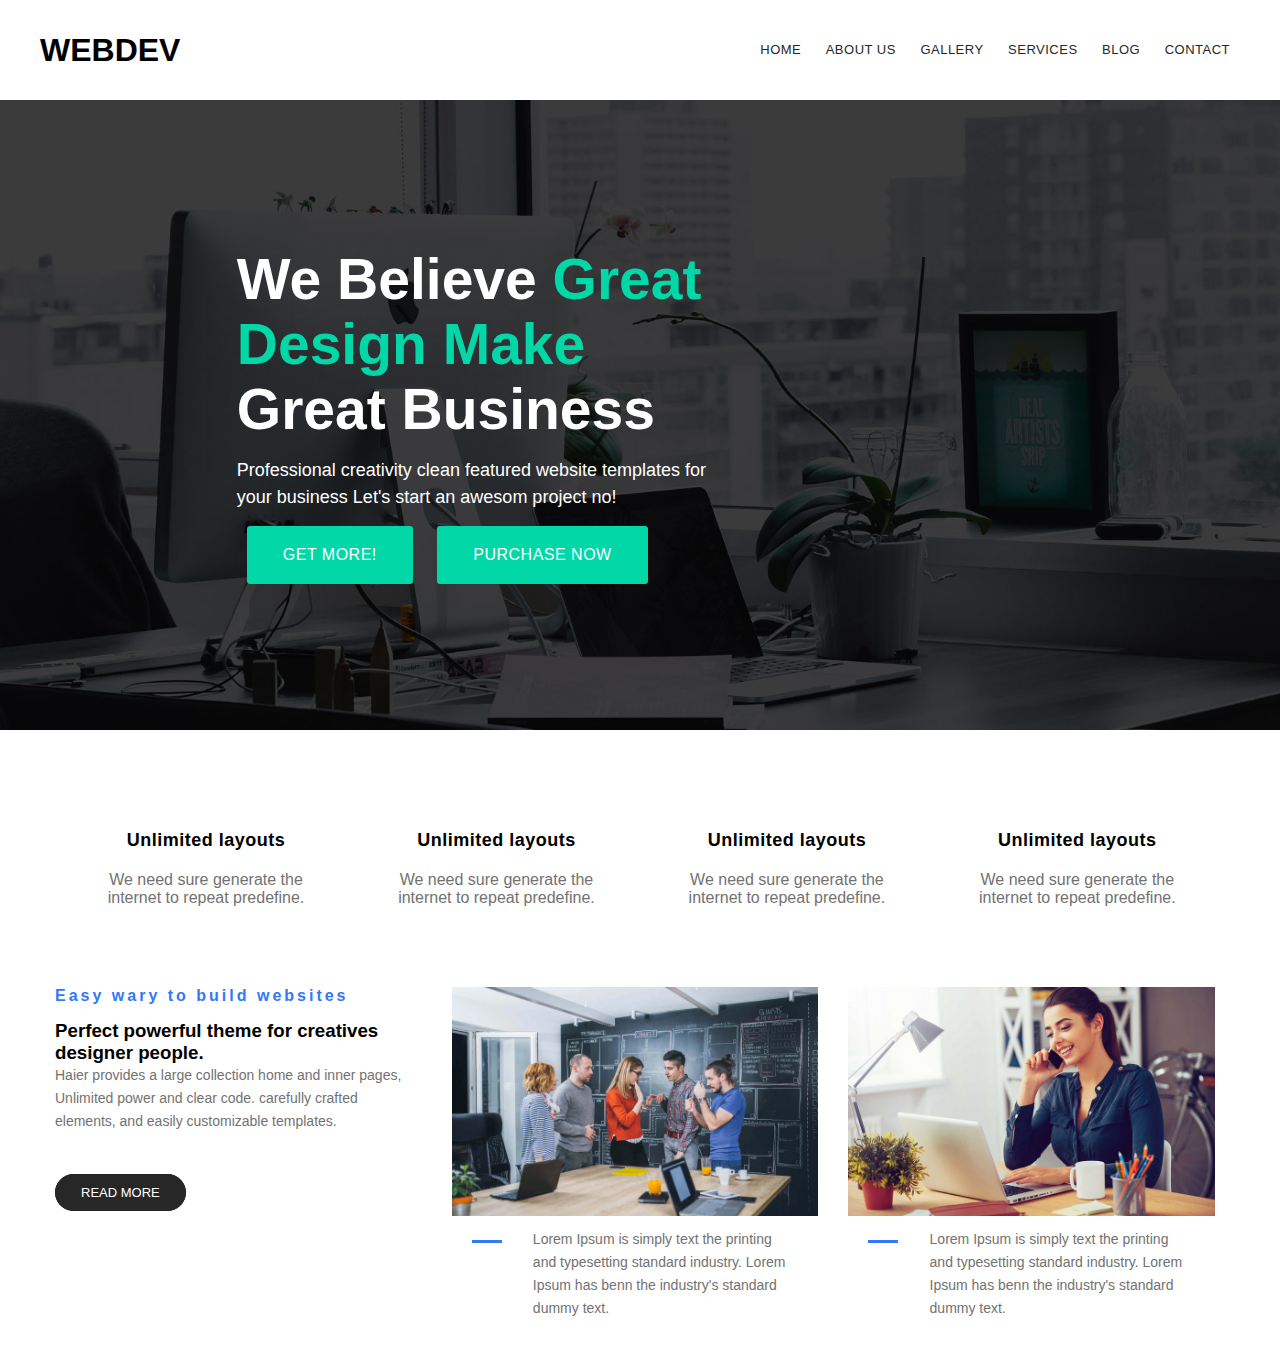
==== Personal2/index.html @ 3cc7f633 "21.02.20 HTML 페이지" ====
<!DOCTYPE html>
<html lang="en">
  <head>
    <meta charset="UTF-8" />
    <meta http-equiv="X-UA-Compatible" content="IE=edge" />
    <meta name="viewport" content="width=device-width, initial-scale=1.0" />
    <link rel="stylesheet" type="text/css" href="./css/style.css" />
    <link
      rel="stylesheet"
      href="https://pro.fontawesome.com/releases/v5.10.0/css/all.css"
      integrity="sha384-AYmEC3Yw5cVb3ZcuHtOA93w35dYTsvhLPVnYs9eStHfGJvOvKxVfELGroGkvsg+p"
      crossorigin="anonymous"
    />
    <title>Document</title>
  </head>
  <body>
    <div class="container">
      <div class="main">
        <nav>
          <div class="logo">
            <h1>WEBDEV</h1>
          </div>
          <ul>
            <li><a href="#">HOME</a></li>
            <li><a href="#">ABOUT US</a></li>
            <li><a href="#">GALLERY</a></li>
            <li><a href="#">SERVICES</a></li>
            <li><a href="#">BLOG</a></li>
            <li><a href="#">CONTACT</a></li>
          </ul>
        </nav>
      </div>
      <div class="slider">
        <div class="title">
          <h1>We Believe <span>Great Design Make</span> Great Business</h1>
          <p>
            Professional creativity clean featured website templates for your
            business Let's start an awesom project no!
          </p>
          <a href="#" class="btn">GET MORE!</a>
          <a href="#" class="btn">PURCHASE NOW</a>
        </div>
      </div>

      <div class="main">
        <div class="flex-container">
          <div class="flex-item">
            <i class="fa fa-newspaper text-blue"></i>
            <h5>Unlimited layouts</h5>
            <p>We need sure generate the internet to repeat predefine.</p>
          </div>

          <div class="flex-item">
            <i class="fa fa-code text-blue"></i>
            <h5>Unlimited layouts</h5>
            <p>We need sure generate the internet to repeat predefine.</p>
          </div>

          <div class="flex-item">
            <i class="fa fa-cat text-blue"></i>
            <h5>Unlimited layouts</h5>
            <p>We need sure generate the internet to repeat predefine.</p>
          </div>

          <div class="flex-item">
            <i class="fa fa-deaf text-blue"></i>
            <h5>Unlimited layouts</h5>
            <p>We need sure generate the internet to repeat predefine.</p>
          </div>
        </div>
        <div class="flex-container">
          <div class="flex-item2">
            <h6>Easy wary to build websites</h6>
            <h3>Perfect powerful theme for creatives designer people.</h3>
            <p>
              Haier provides a large collection home and inner pages, Unlimited
              power and clear code. carefully crafted elements, and easily
              customizable templates.
            </p>
            <a href="#" class="read">READ MORE</a>
          </div>
          <div class="flex-item2">
            <div class="zoom"><img src="./img/2.jpg" /></div>
            <div class="title-line margin-top"></div>
              <div class="para">
                <p class="margin-top-1">
                  Lorem Ipsum is simply text the printing and typesetting
                  standard industry. Lorem Ipsum has benn the industry's
                  standard dummy text.
                </p>
              </div>
            </div>
          </div>
          <div class="flex-item2">
            <div class="zoom"><img src="./img/3.jpg" /></div>
            <div class="title-line margin-top"></div>
              <div class="para">
                <p class="margin-top-1">
                  Lorem Ipsum is simply text the printing and typesetting
                  standard industry. Lorem Ipsum has benn the industry's
                  standard dummy text.
                </p>
              </div>
            </div>
          </div>
        </div>
      </div>
    </div>
  </body>
</html>
---- Personal2/css/style.css ----
* {
  margin: 0;
  padding: 0;
  box-sizing: border-box;
  font-family: sans-serif;
}

.container {
  width: 100%;
  height: auto;
  background-color: #fff;
}

.main {
  max-width: 1200px;
  height: auto;
  margin: 0 auto;
}

nav {
  width: 100%;
  height: 100px;
  background-color: #fff;
}

nav ul {
  float: right;
}
nav ul li {
  display: inline-block;
  list-style-type: none;
}

nav ul li a {
  text-decoration: none;
  color: #272727;
  line-height: 100px;
  padding: 35px 10px;
  font-size: 13px;
  letter-spacing: 0.5px;
}

.logo {
  float: left;
  line-height: 100px;
}
.slider {
  width: 100%;
  height: 630px;
  background-image: url(../img/1.jpg);
  background-size: cover;
  background-position: center;
  display: flex;
  align-items: center;
}

.slider .title {
  width: 40%;
  height: auto;
  position: absolute;
  left: 18.5%;
}

.slider .title h1 {
  font-size: 57px;
  color: #fff;
  line-height: 65px;
}

.slider .title h1 span {
  color: #01d7a7 !important;
}

.slider .title p {
  font-size: 18px;
  color: #fff;
  line-height: 1.5;
  margin-top: 15px;
  padding-right: 20px;
}

.slider .title .btn {
  color: #fff;
  background-color: #01d7a7;
  border-radius: 3px;
  text-decoration: none;
  padding: 16px 36px;
  text-align: center;
  letter-spacing: 0.5px;
  line-height: 26px;
  display: inline-block;
  font-size: 16px;
  margin-top: 15px;
  margin-left: 10px;
  margin-right: 10px;
  transition: 0.3s all;
}

.slider .title .btn:hover {
  background-color: #272727;
}

.flex-container {
  margin-top: 80px;
  clear: both;
  flex-direction: left;
}

.main .flex-container .flex-item {
  width: 20%;
  display: inline-block;
  text-align: center;
  margin-left: 46px;
}

.main .flex-container .flex-item h5 {
  font-size: 18px;
  letter-spacing: 0.5px;
  margin: 20px 0px;
}

.main .flex-container .flex-item p {
  color: #727272;
}

.main .flex-container .flex-item .text-blue {
  font-size: 40px;
  color: #3278fa !important;
}

.flex-item2 {
  width: 33.06%;
  height: auto;
  float: left;
  padding: 0 15px;
}

.flex-item2 h6 {
  letter-spacing: 3px;
  font-size: 16px;
  margin-bottom: 15px;
  color: #3278fa;
}

.flex-item h3 {
  color: #272727;
  font-size: 27px;
  line-height: 35px;
  letter-spacing: 0.5px;
  margin-bottom: 20px;
}

.flex-item2 .read {
  color: #fff;
  text-decoration: none;
  font-size: 13px;
  border: 1px solid #272727;
  background-color: #272727;
  padding: 10px 25px;
  transition: 0.3s all;
  border-radius: 20px;
}
.flex-item2 p {
  padding-bottom: 40px;
  color: rgb(114, 114, 114);
  /*탑, 왼쪽 오른쪽, 바텀*/
  margin: 0 0 10px;
  font-size: 14px;
  line-height: 23px;
}

.flex-item2 .zoom img {
  max-width: 100%;
}
.title-line {
  width: 30px;
  border-bottom: 3px solid #3278fa;
  text-align: center;
}

.margin-top {
  float: left;
  margin-top: 20px;
  margin-left: 20px;
}

.para {
  width: 83.333%;
  padding-right: 20px;
  padding-left: 20px;
  float: right;
  margin-top: 8px;
}
.margin-top-1 {
  float: left;
  margin-top: 10px;
  width: 100%;
}
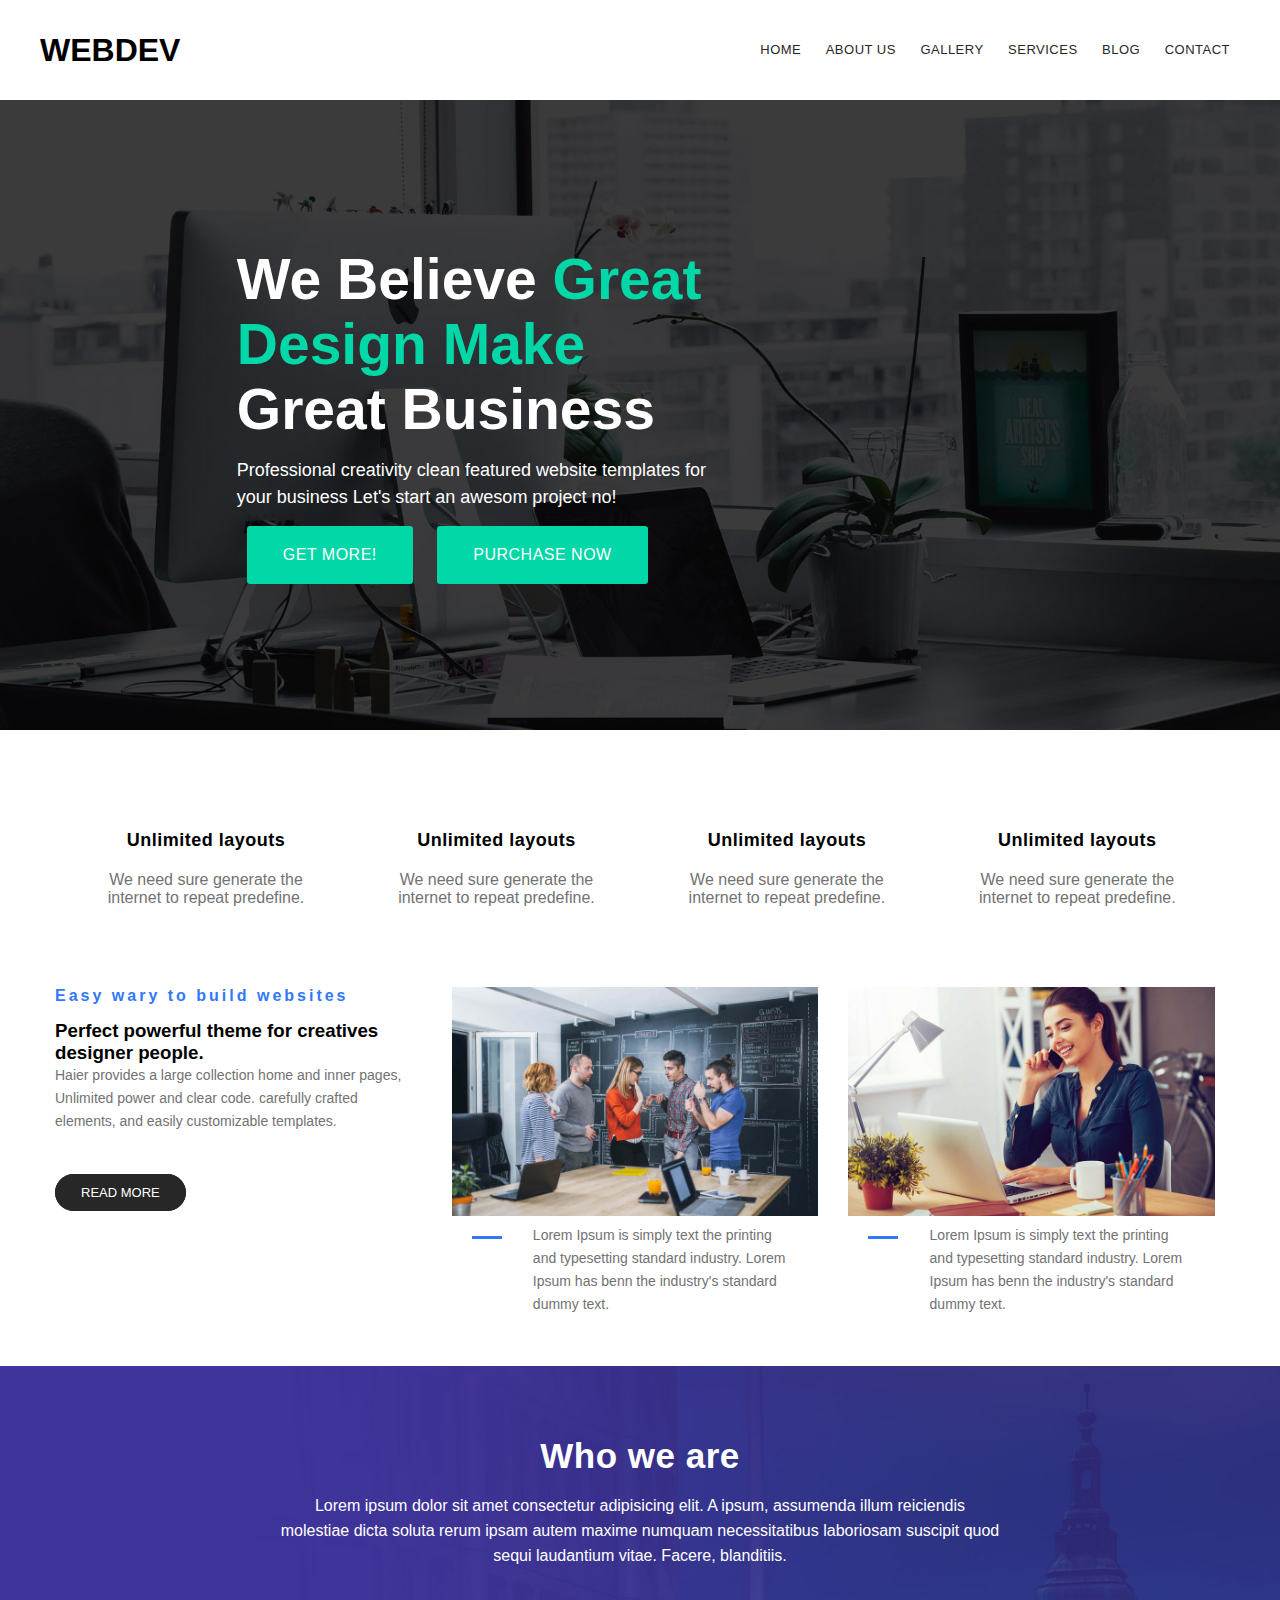
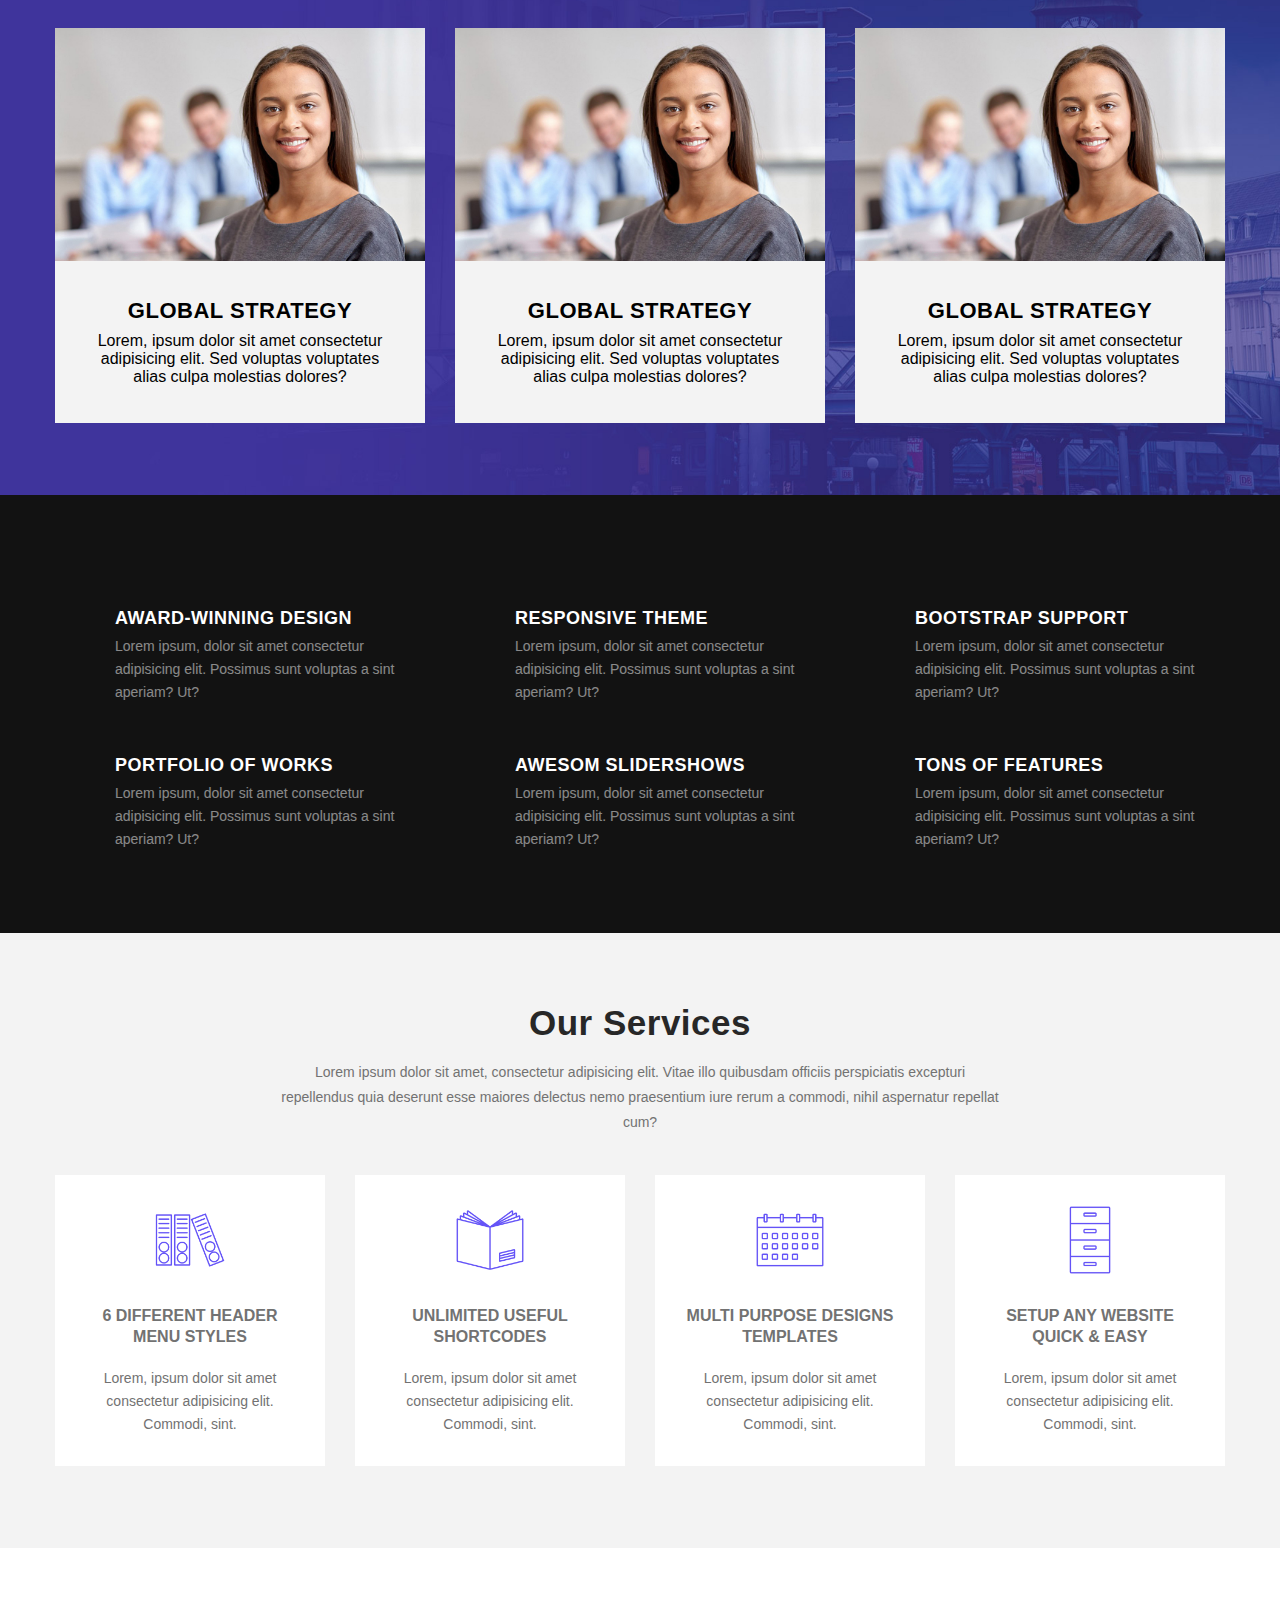
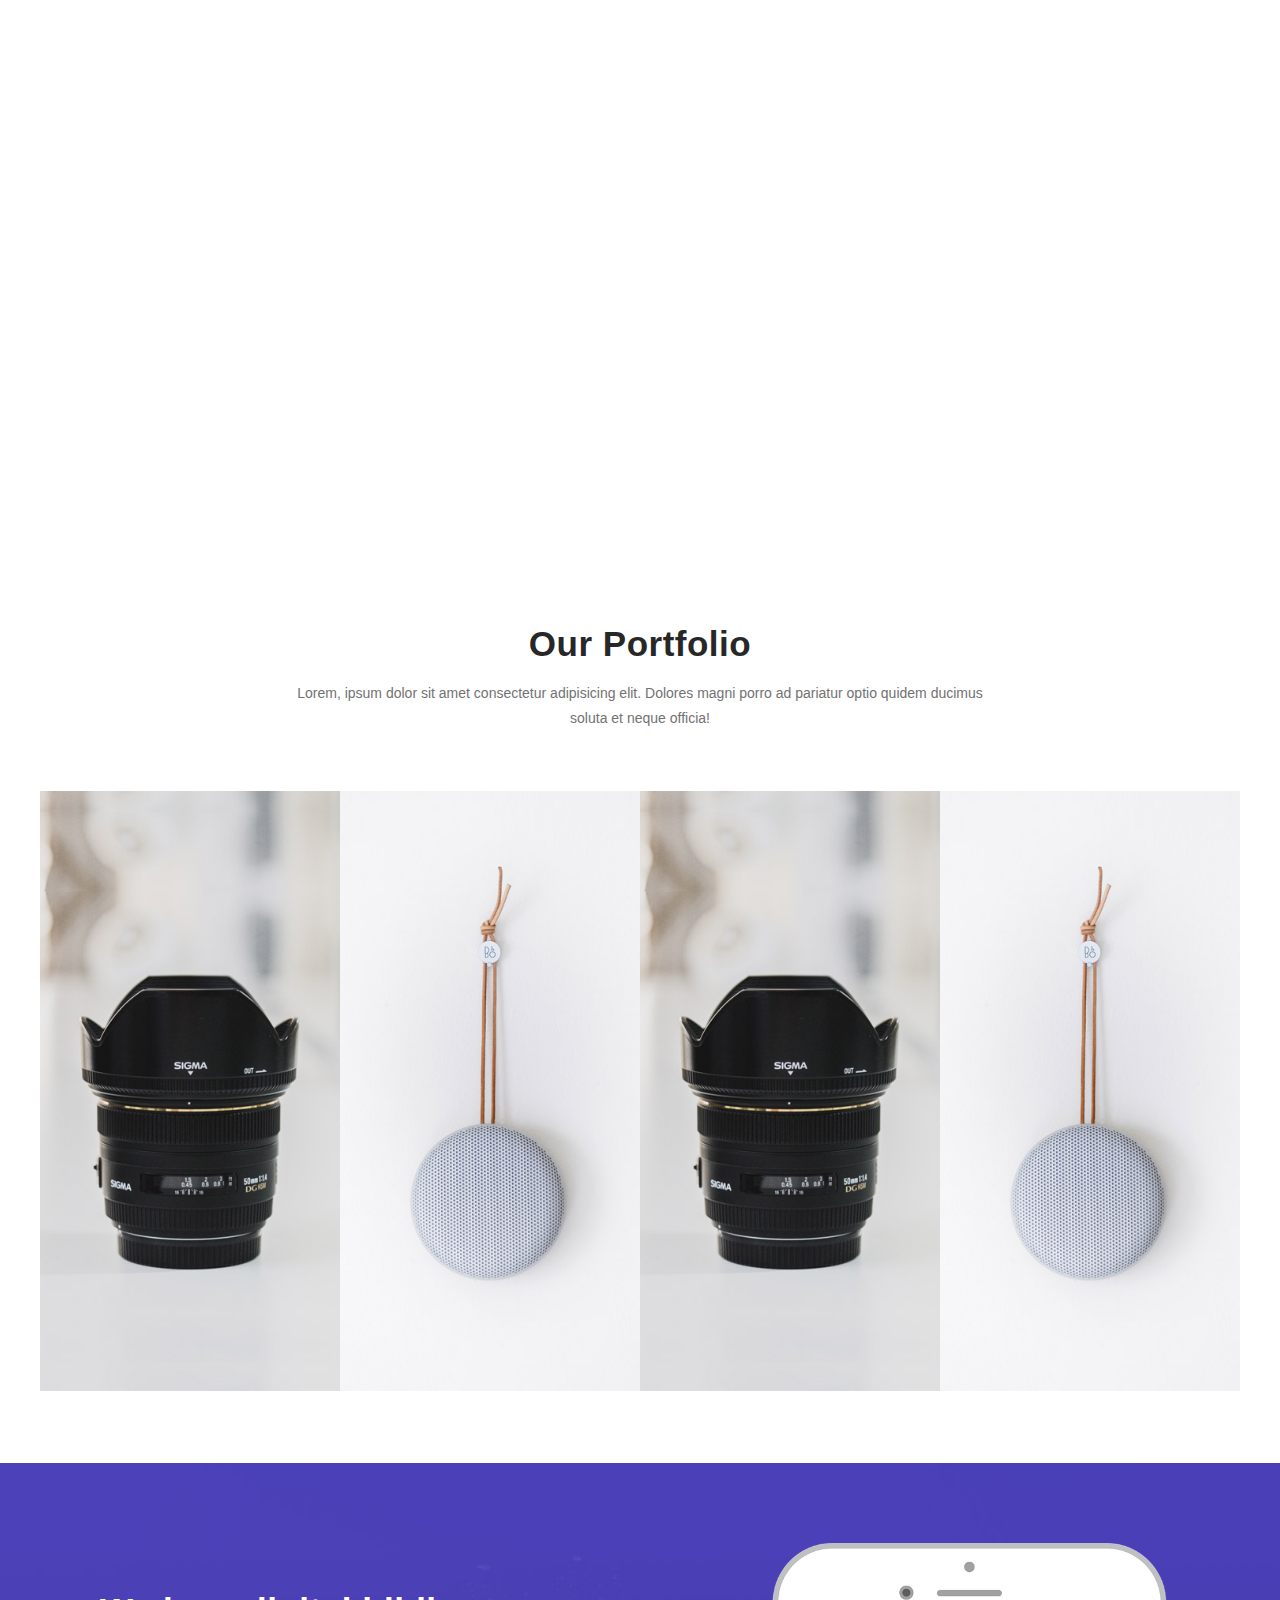
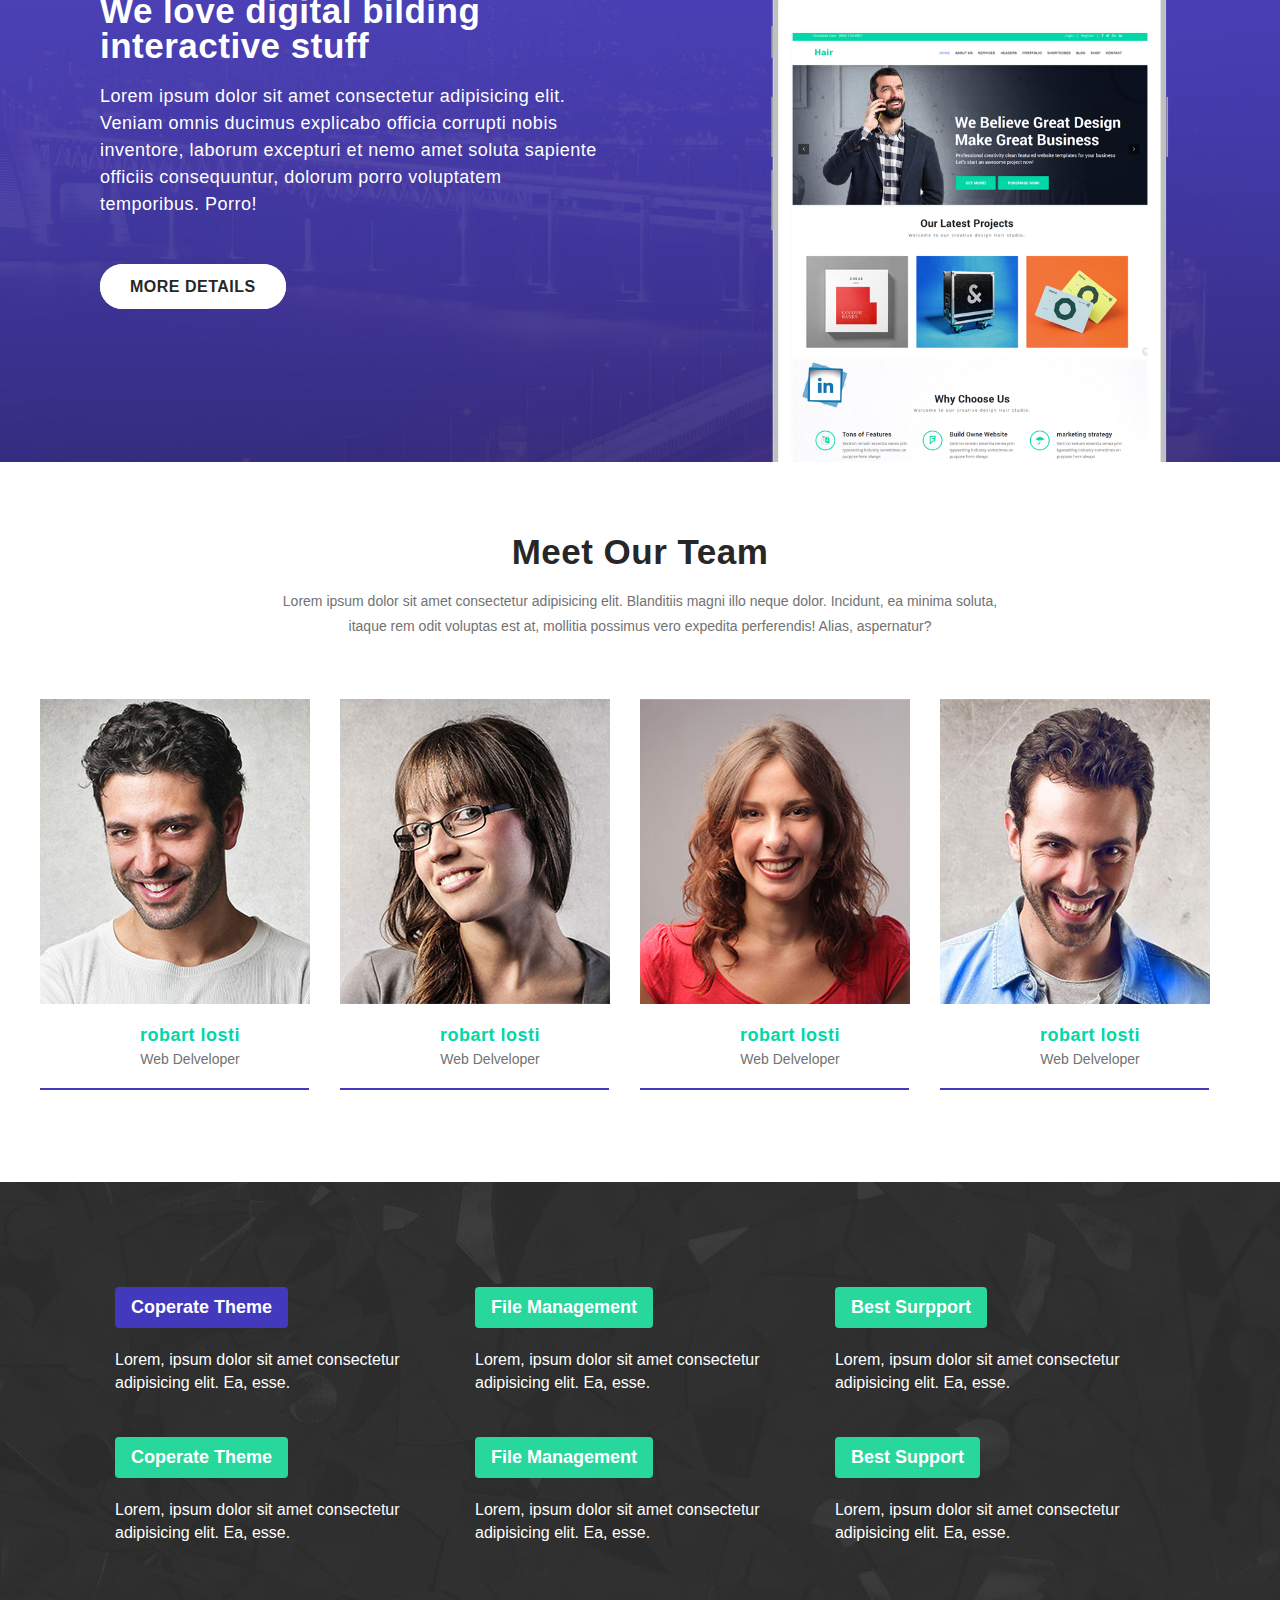
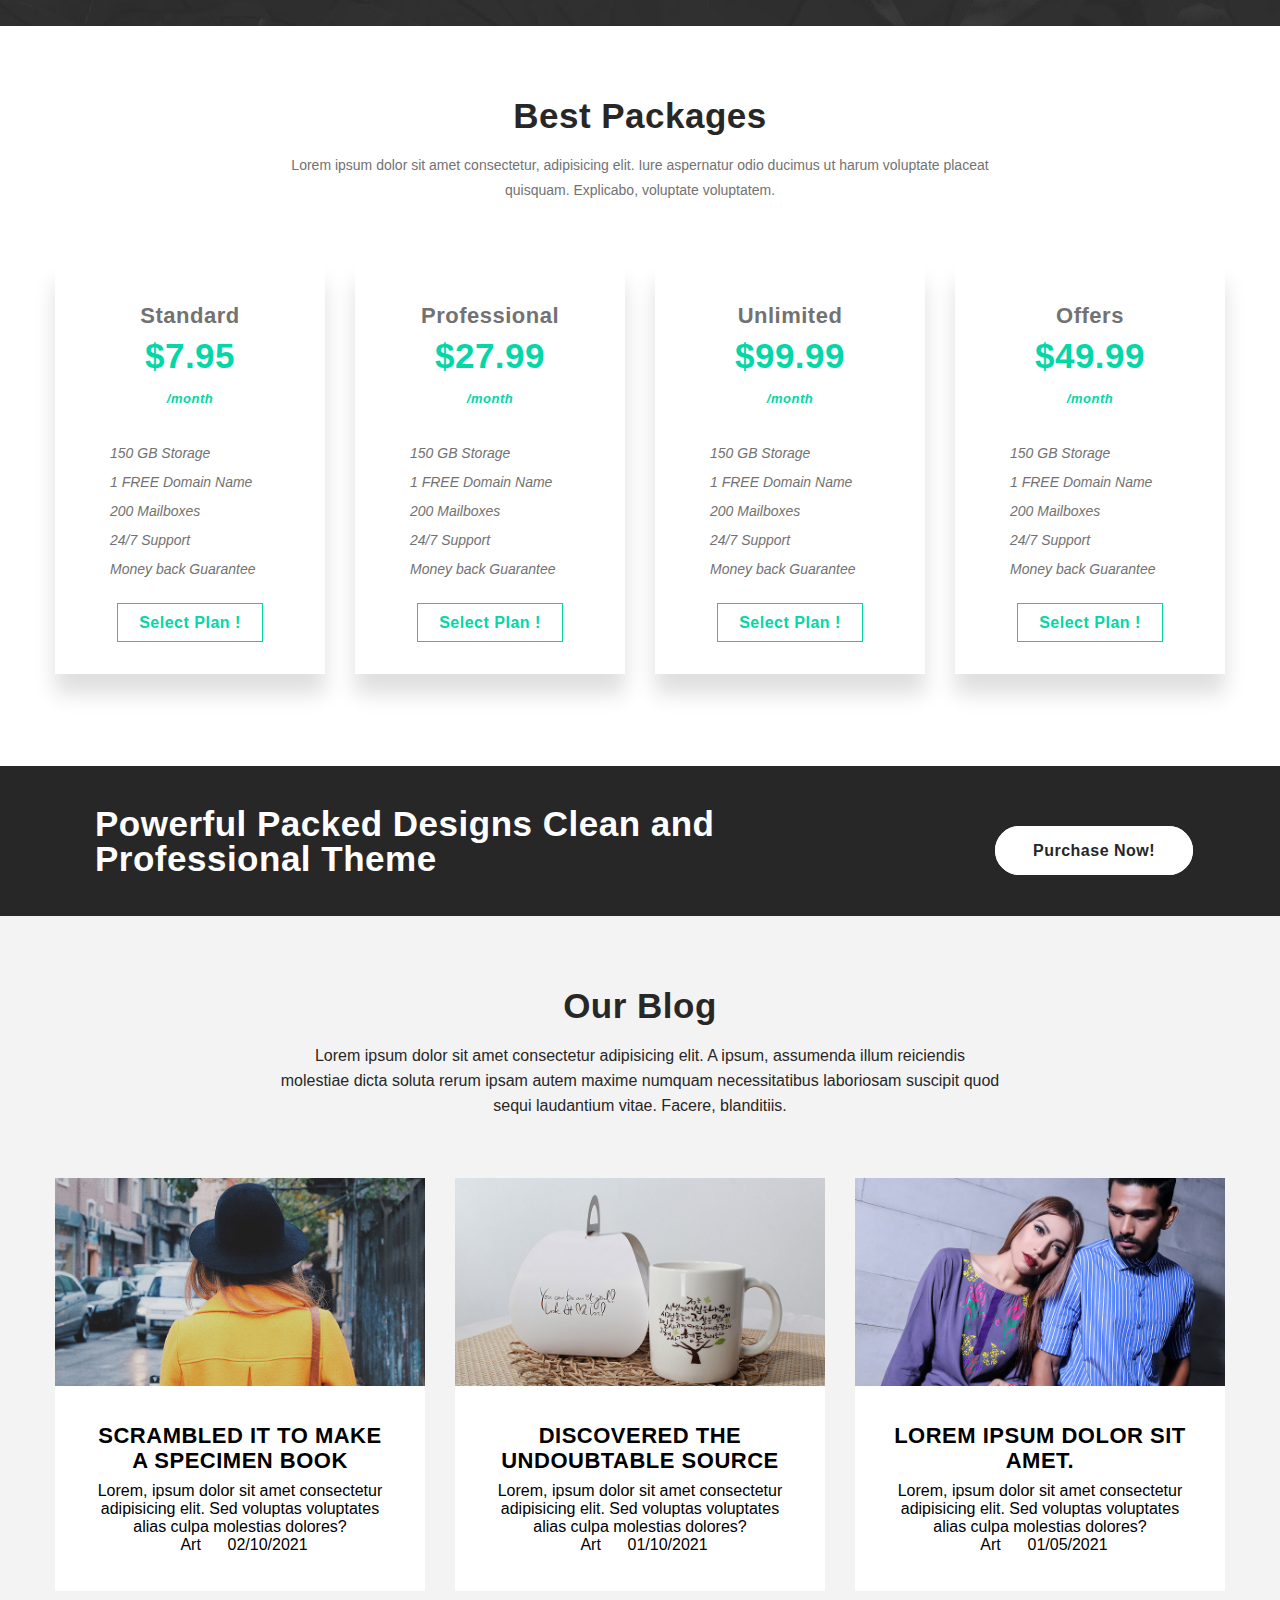
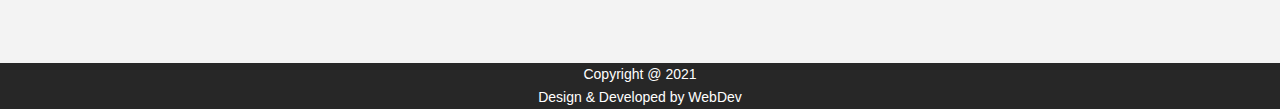
==== commit 6449a8e2: "21.02.22 페이지 완성, 케로젤 연습" ====
--- a/Personal2/index.html
+++ b/Personal2/index.html
@@ -106,5 +106,552 @@
         </div>
       </div>
     </div>
+  <section class="who-we-are">
+    <div class="main">
+      <div class="heading">
+        <h2>Who we are</h2>
+        <p>Lorem ipsum dolor sit amet consectetur adipisicing elit. A ipsum, assumenda illum reiciendis molestiae dicta soluta rerum ipsam autem maxime numquam 
+          necessitatibus laboriosam suscipit quod sequi laudantium vitae. Facere, blanditiis.</p>
+      </div>
+
+      <div class="col-1">
+        <img src="./img/5.jpg">
+        <div class="text-box">
+          <h4>Global strategy</h4>
+          <p>Lorem, ipsum dolor sit amet consectetur adipisicing elit. Sed voluptas voluptates alias culpa molestias dolores?</p>
+        </div>
+      </div>
+
+      <div class="col-1">
+        <img src="./img/5.jpg">
+        <div class="text-box">
+          <h4>Global strategy</h4>
+          <p>Lorem, ipsum dolor sit amet consectetur adipisicing elit. Sed voluptas voluptates alias culpa molestias dolores?</p>
+        </div>
+      </div>
+
+      <div class="col-1">
+        <img src="./img/5.jpg">
+        <div class="text-box">
+          <h4>Global strategy</h4>
+          <p>Lorem, ipsum dolor sit amet consectetur adipisicing elit. Sed voluptas voluptates alias culpa molestias dolores?</p>
+        </div>
+      </div>
+    </div>
+  </section>
+  <section class="full-dark">
+    <div class="main">
+      <div class="col-md-1">
+        <div class="icon">
+          <i class="fa fa-leaf"></i>
+        </div>
+        <div class="text-box-1">
+          <h5>Award-Winning design</h5>
+          <p>
+            Lorem ipsum, dolor sit amet consectetur adipisicing elit. Possimus
+            sunt voluptas a sint aperiam? Ut?
+          </p>
+        </div>
+      </div>
+      <div class="col-md-1">
+        <div class="icon">
+          <i class="fa fa-mobile"></i>
+        </div>
+        <div class="text-box-1">
+          <h5>Responsive Theme</h5>
+          <p>
+            Lorem ipsum, dolor sit amet consectetur adipisicing elit. Possimus
+            sunt voluptas a sint aperiam? Ut?
+          </p>
+        </div>
+      </div>
+  
+      <div class="col-md-1">
+        <div class="icon">
+          <i class="fa fa-magic"></i>
+        </div>
+        <div class="text-box-1">
+          <h5>Bootstrap support</h5>
+          <p>
+            Lorem ipsum, dolor sit amet consectetur adipisicing elit. Possimus
+            sunt voluptas a sint aperiam? Ut?
+          </p>
+        </div>
+      </div>
+  
+      <div class="col-md-1">
+        <div class="icon">
+          <i class="fa fa-heart"></i>
+        </div>
+        <div class="text-box-1">
+          <h5>Portfolio of works</h5>
+          <p>
+            Lorem ipsum, dolor sit amet consectetur adipisicing elit. Possimus
+            sunt voluptas a sint aperiam? Ut?
+          </p>
+        </div>
+      </div>
+  
+      <div class="col-md-1">
+        <div class="icon">
+          <i class="fa fa-share-alt"></i>
+        </div>
+        <div class="text-box-1">
+          <h5>Awesom Slidershows</h5>
+          <p>
+            Lorem ipsum, dolor sit amet consectetur adipisicing elit. Possimus
+            sunt voluptas a sint aperiam? Ut?
+          </p>
+        </div>
+      </div>
+  
+      <div class="col-md-1">
+        <div class="icon">
+          <i class="fa fa-lightbulb"></i>
+        </div>
+        <div class="text-box-1">
+          <h5>Tons of Features</h5>
+          <p>
+            Lorem ipsum, dolor sit amet consectetur adipisicing elit. Possimus
+            sunt voluptas a sint aperiam? Ut?
+          </p>
+        </div>
+      </div>
+    </div>
+  </section>
+<section class="full-light">
+<div class="main">
+  <div class="heading">
+    <h2>Our Services</h2>
+    <p>Lorem ipsum dolor sit amet, consectetur adipisicing elit. Vitae illo quibusdam officiis perspiciatis excepturi repellendus quia deserunt esse maiores delectus nemo praesentium iure rerum a commodi, nihil aspernatur repellat cum?</p>
+  </div>
+
+  <div class="col-md-2">
+    <div class="inner">
+      <img src="./img/8.png">
+      <h6>6 Different Header Menu Styles</h6>
+      <p>Lorem, ipsum dolor sit amet consectetur adipisicing elit. Commodi, sint.</p>
+    </div>
+  </div>
+
+  <div class="col-md-2">
+    <div class="inner">
+      <img src="./img/9.png">
+      <h6>Unlimited Useful Shortcodes</h6>
+      <p>Lorem, ipsum dolor sit amet consectetur adipisicing elit. Commodi, sint.</p>
+    </div>
+  </div>
+
+  <div class="col-md-2">
+    <div class="inner">
+      <img src="./img/10.png">
+      <h6>Multi Purpose Designs Templates</h6>
+      <p>Lorem, ipsum dolor sit amet consectetur adipisicing elit. Commodi, sint.</p>
+    </div>
+  </div>
+
+  <div class="col-md-2">
+    <div class="inner">
+      <img src="./img/11.png">
+      <h6>Setup any Website Quick & Easy</h6>
+      <p>Lorem, ipsum dolor sit amet consectetur adipisicing elit. Commodi, sint.</p>
+    </div>
+  </div>
+</div>
+</section>
+<section class="parallax">
+  <div class="main">
+    <div class="heading">
+      <h2>Visual Stunning Websites</h2>
+      <p>Lorem ipsum dolor sit, amet consectetur adipisicing elit. Maiores velit sapiente similique et, ducimus eveniet!</p>
+    </div>
+
+    <div class="col-md-1">
+      <div class="icon">
+        <i class="fa fa-laptop"></i>
+      </div>
+      <div class="text-box-1">
+        <h5>Responsive Template</h5>
+        <p>Lorem ipsum dolor sit amet consectetur adipisicing elit. Ea sequi iusto, optio tenetur reiciendis suscipit.</p>
+      </div>
+    </div>
+
+    <div class="col-md-1">
+      <div class="icon">
+        <i class="fa fa-user-plus"></i>
+      </div>
+      <div class="text-box-1">
+        <h5>Multi purpose use</h5>
+        <p>Lorem ipsum dolor sit amet consectetur adipisicing elit. Ea sequi iusto, optio tenetur reiciendis suscipit.</p>
+      </div>
+    </div>
+
+    <div class="col-md-1">
+      <div class="icon">
+        <i class="fa fa-edit"></i>
+      </div>
+      <div class="text-box-1">
+        <h5>excellent support</h5>
+        <p>Lorem ipsum dolor sit amet consectetur adipisicing elit. Ea sequi iusto, optio tenetur reiciendis suscipit.</p>
+      </div>
+    </div>
+
+    <div class="col-md-1">
+      <div class="icon">
+        <i class="fa fa-tablet"></i>
+      </div>
+      <div class="text-box-1">
+        <h5>design & branding</h5>
+        <p>Lorem ipsum dolor sit amet consectetur adipisicing elit. Ea sequi iusto, optio tenetur reiciendis suscipit.</p>
+      </div>
+    </div>
+
+    <div class="col-md-1">
+      <div class="icon">
+        <i class="fa fa-superscript"></i>
+      </div>
+      <div class="text-box-1">
+        <h5>web development</h5>
+        <p>Lorem ipsum dolor sit amet consectetur adipisicing elit. Ea sequi iusto, optio tenetur reiciendis suscipit.</p>
+      </div>
+    </div>
+
+    <div class="col-md-1">
+      <div class="icon">
+        <i class="fa fa-exchange-alt"></i>
+      </div>
+      <div class="text-box-1">
+        <h5>customer care</h5>
+        <p>Lorem ipsum dolor sit amet consectetur adipisicing elit. Ea sequi iusto, optio tenetur reiciendis suscipit.</p>
+      </div>
+    </div>
+
+
+  </div>
+</section>
+<section class="portfolio">
+  <div class="main">
+    <div class="heading">
+      <h2>Our Portfolio</h2>
+      <p>Lorem, ipsum dolor sit amet consectetur adipisicing elit. Dolores magni porro ad pariatur optio quidem ducimus soluta et neque officia!</p>
+    </div>
+    <div class="col-md-3">
+      <div class="first-hover">
+        <div class="img_box">
+          <img src="./img/16.jpg" alt="">
+        </div>
+        <div class="overlay-text">
+          <h3>IDEVICES</h3>
+        </div>
+      </div>
+    </div>
+
+    <div class="col-md-3">
+      <div class="first-hover">
+        <div class="img_box">
+          <img src="./img/15.jpg" alt="">
+        </div>
+        <div class="overlay-text">
+          <h3>WHERE TO APP</h3>
+        </div>
+      </div>
+    </div>
+
+    <div class="col-md-3">
+      <div class="first-hover">
+        <div class="img_box">
+          <img src="./img/16.jpg" alt="">
+        </div>
+        <div class="overlay-text">
+          <h3>IDEVICES</h3>
+        </div>
+      </div>
+    </div>
+
+    <div class="col-md-3">
+      <div class="first-hover">
+        <div class="img_box">
+          <img src="./img/15.jpg" alt="">
+        </div>
+        <div class="overlay-text">
+          <h3>WHERE TO APP</h3>
+        </div>
+      </div>
+    </div>
+  </div>
+</section>
+<section class="sec-bgimg">
+  <div class="main">
+    <div class="text-box-2">
+      <h2>We love digital bilding interactive stuff</h2>
+      <h5>Lorem ipsum dolor sit amet consectetur adipisicing elit. Veniam omnis ducimus explicabo officia corrupti nobis inventore, laborum excepturi et nemo amet soluta sapiente officiis consequuntur, dolorum porro voluptatem temporibus. Porro!</h5>
+      <a href="#">MORE DETAILS</a>
+    </div>
+    <div>
+      <div class="img-box">
+        <img src="./img/19.png" alt="">
+      </div>
+    </div>
+  </div>
+</section>
+<section class="team">
+  <div class="main">
+    <div class="heading">
+      <h2>Meet Our Team</h2>
+      <p>Lorem ipsum dolor sit amet consectetur adipisicing elit. Blanditiis magni illo neque dolor. Incidunt, ea minima soluta, itaque rem odit voluptas est at, mollitia possimus vero expedita perferendis! Alias, aspernatur?</p>
+    </div>
+    <div class="col-md-3">
+      <figure>
+        <div class="grid-holder">
+          <a href="#">
+            <img src="./img/20.jpg" alt="">
+          </a>
+          <div class="team-holder">
+            <div class="personal-info">
+              <h3>robart losti</h3>
+              <span>Web Delveloper</span>
+            </div>
+          </div>
+        </div>
+      </figure>
+    </div>
+
+    <div class="col-md-3">
+      <figure>
+        <div class="grid-holder">
+          <a href="#">
+            <img src="./img/21.jpg" alt="">
+          </a>
+          <div class="team-holder">
+            <div class="personal-info">
+              <h3>robart losti</h3>
+              <span>Web Delveloper</span>
+            </div>
+          </div>
+        </div>
+      </figure>
+    </div>
+
+    <div class="col-md-3">
+      <figure>
+        <div class="grid-holder">
+          <a href="#">
+            <img src="./img/22.jpg" alt="">
+          </a>
+          <div class="team-holder">
+            <div class="personal-info">
+              <h3>robart losti</h3>
+              <span>Web Delveloper</span>
+            </div>
+          </div>
+        </div>
+      </figure>
+    </div>
+
+    <div class="col-md-3">
+      <figure>
+        <div class="grid-holder">
+          <a href="#">
+            <img src="./img/23.jpg" alt="">
+          </a>
+          <div class="team-holder">
+            <div class="personal-info">
+              <h3>robart losti</h3>
+              <span>Web Delveloper</span>
+            </div>
+          </div>
+        </div>
+      </figure>
+    </div>
+  </div>
+</section>
+<section class="sec-29">
+  <div class="main">
+    <div class="inner-div">
+      <div class="col-md-1">
+        <div class="icon">
+          <i class="fa fa-pencil-alt"></i>
+        </div>
+        <div class="text-box-1">
+          <h5 style="background-color: #4339bc;">Coperate Theme</h5>
+          <p>Lorem, ipsum dolor sit amet consectetur adipisicing elit. Ea, esse.</p>
+        </div>
+      </div>
+
+      <div class="col-md-1">
+        <div class="icon">
+          <i class="fa fa-file-archive"></i>
+        </div>
+        <div class="text-box-1">
+          <h5>File Management</h5>
+          <p>Lorem, ipsum dolor sit amet consectetur adipisicing elit. Ea, esse.</p>
+        </div>
+      </div>
+
+      <div class="col-md-1">
+        <div class="icon">
+          <i class="fa fa-lamp"></i>
+        </div>
+        <div class="text-box-1">
+          <h5>Best Surpport</h5>
+          <p>Lorem, ipsum dolor sit amet consectetur adipisicing elit. Ea, esse.</p>
+        </div>
+      </div>
+
+      <div class="col-md-1">
+        <div class="icon">
+          <i class="fa fa-pencil-alt"></i>
+        </div>
+        <div class="text-box-1">
+          <h5>Coperate Theme</h5>
+          <p>Lorem, ipsum dolor sit amet consectetur adipisicing elit. Ea, esse.</p>
+        </div>
+      </div>
+
+      <div class="col-md-1">
+        <div class="icon">
+          <i class="fa fa-file-archive"></i>
+        </div>
+        <div class="text-box-1">
+          <h5>File Management</h5>
+          <p>Lorem, ipsum dolor sit amet consectetur adipisicing elit. Ea, esse.</p>
+        </div>
+      </div>
+
+      <div class="col-md-1">
+        <div class="icon">
+          <i class="fa fa-landmark"></i>
+        </div>
+        <div class="text-box-1">
+          <h5>Best Support</h5>
+          <p>Lorem, ipsum dolor sit amet consectetur adipisicing elit. Ea, esse.</p>
+        </div>
+      </div>
+    </div>
+  </div>
+</section>
+<section class="section-light">
+  <div class="main">
+    <div class="heading">
+      <h2>Best Packages</h2>
+      <p>Lorem ipsum dolor sit amet consectetur, adipisicing elit. Iure aspernatur odio ducimus ut harum voluptate placeat quisquam. Explicabo, voluptate voluptatem.</p>
+    </div>
+    <div class="col-md-3">
+      <div class="featured-box">
+        <h4>Standard</h4>
+        <h2>$7.95<br><em>/month</em></h2>
+        <ul>
+          <li><i class="fa fa-check">150 GB Storage</i> </li>
+          <li><i class="fa fa-check">1 FREE Domain Name</i></li>
+          <li><i class="fa fa-check">200 Mailboxes</i></li>
+          <li><i class="fa fa-check">24/7 Support</i></li>
+          <li><i class="fa fa-check">Money back Guarantee</i></li>
+        </ul>
+        <a href="#" class="btn">Select Plan !</a>
+      </div>
+    </div>
+
+    <div class="col-md-3">
+      <div class="featured-box">
+        <h4>Professional</h4>
+        <h2>$27.99<br><em>/month</em></h2>
+        <ul>
+          <li><i class="fa fa-check">150 GB Storage</i> </li>
+          <li><i class="fa fa-check">1 FREE Domain Name</i></li>
+          <li><i class="fa fa-check">200 Mailboxes</i></li>
+          <li><i class="fa fa-check">24/7 Support</i></li>
+          <li><i class="fa fa-check">Money back Guarantee</i></li>
+        </ul>
+        <a href="#" class="btn">Select Plan !</a>
+      </div>
+    </div>
+
+    <div class="col-md-3">
+      <div class="featured-box">
+        <h4>Unlimited</h4>
+        <h2>$99.99<br><em>/month</em></h2>
+        <ul>
+          <li><i class="fa fa-check">150 GB Storage</i> </li>
+          <li><i class="fa fa-check">1 FREE Domain Name</i></li>
+          <li><i class="fa fa-check">200 Mailboxes</i></li>
+          <li><i class="fa fa-check">24/7 Support</i></li>
+          <li><i class="fa fa-check">Money back Guarantee</i></li>
+        </ul>
+        <a href="#" class="btn">Select Plan !</a>
+      </div>
+    </div>
+
+    <div class="col-md-3">
+      <div class="featured-box">
+        <h4>Offers</h4>
+        <h2>$49.99<br><em>/month</em></h2>
+        <ul>
+          
+          <li><i class="fa fa-check">150 GB Storage</i> </li>
+          <li><i class="fa fa-check">1 FREE Domain Name</i></li>
+          <li><i class="fa fa-check">200 Mailboxes</i></li>
+          <li><i class="fa fa-check">24/7 Support</i></li>
+          <li><i class="fa fa-check">Money back Guarantee</i></li>
+         
+        </ul>
+        <a href="#" class="btn">Select Plan !</a>
+      </div>
+    </div>
+
+  </div>
+</section>
+<section class="section-dark">
+  <div class="main">
+    <div class="col-md-9">
+      <h2>Powerful Packed Designs Clean and <br/>Professional Theme</h2>
+    </div>
+    <div class="col-md-4">
+      <a href="#">Purchase Now!</a>
+    </div>
+  </div>
+</section>
+
+<section class="who-we-are our-blog">
+  <div class="main">
+    <div class="heading">
+      <h2>Our Blog</h2>
+      <p>Lorem ipsum dolor sit amet consectetur adipisicing elit. A ipsum, assumenda illum reiciendis molestiae dicta soluta rerum ipsam autem maxime numquam 
+        necessitatibus laboriosam suscipit quod sequi laudantium vitae. Facere, blanditiis.</p>
+    </div>
+
+    <div class="col-1">
+      <img src="./img/24.jpg">
+      <div class="text-box">
+        <h4>Scrambled it to make a specimen book</h4>
+        <p>Lorem, ipsum dolor sit amet consectetur adipisicing elit. Sed voluptas voluptates alias culpa molestias dolores?</p>
+        <p><i class="fa fa-tag"></i>&nbsp; Art &nbsp;&nbsp; <i class="fa fa-calendar"></i>&nbsp; 02/10/2021</p>
+      </div>
+    </div>
+
+    <div class="col-1">
+      <img src="./img/25.jpg">
+      <div class="text-box">
+        <h4>Discovered the undoubtable source</h4>
+        <p>Lorem, ipsum dolor sit amet consectetur adipisicing elit. Sed voluptas voluptates alias culpa molestias dolores?</p>
+        <p><i class="fa fa-tag"></i>&nbsp; Art &nbsp;&nbsp; <i class="fa fa-calendar"></i>&nbsp; 01/10/2021</p>
+      </div>
+    </div>
+
+    <div class="col-1">
+      <img src="./img/26.jpg">
+      <div class="text-box">
+        <h4>Lorem ipsum dolor sit amet.</h4>
+        <p>Lorem, ipsum dolor sit amet consectetur adipisicing elit. Sed voluptas voluptates alias culpa molestias dolores?</p>
+        <p><i class="fa fa-tag"></i>&nbsp; Art &nbsp;&nbsp; <i class="fa fa-calendar"></i>&nbsp; 01/05/2021</p>
+      </div>
+    </div>
+  </div>
+</section>
+<footer>
+  <div class="main">
+    <span>Copyright @ 2021<br>
+    Design &amp; Developed by WebDev</span>
+  </div>
+</footer>
   </body>
 </html>
--- a/Personal2/css/style.css
+++ b/Personal2/css/style.css
@@ -196,3 +196,685 @@
   margin-top: 10px;
   width: 100%;
 }
+
+.who-we-are {
+  width: 100%;
+  padding: 72px 0px 72px 0px;
+  background-image: url(../img/4.jpg);
+  background-size: cover;
+  clear: both;
+  float: left;
+}
+
+.who-we-are .heading h2 {
+  font-size: 35px;
+  line-height: 35px;
+  margin-bottom: 20px;
+  letter-spacing: 0.5px;
+  text-align: center;
+  color: #fff;
+}
+
+.who-we-are .heading p {
+  width: 60%;
+  margin: 0 auto;
+  text-align: center;
+  line-height: 25px;
+  color: #fff;
+}
+
+.who-we-are .col-1 {
+  width: 33.333%;
+  float: left;
+  padding: 0 15px;
+  margin-top: 60px;
+}
+
+.who-we-are .col-1 img {
+  max-width: 100%;
+  display: block;
+  margin: 0 auto;
+}
+
+.who-we-are .col-1 .text-box {
+  padding: 10%;
+  background-color: #f3f3f3;
+  width: 100%;
+  text-align: center;
+}
+
+.who-we-are .col-1 .text-box h4 {
+  margin-bottom: 9px;
+  text-transform: uppercase;
+  font-size: 22px;
+  line-height: 25px;
+  letter-spacing: 0.5px;
+}
+
+.full-dark {
+  width: 100%;
+  padding: 72px 0 72px 0;
+  background-color: #121212;
+  float: left;
+  clear: both;
+}
+
+.full-dark .col-md-1 {
+  width: 33.333%;
+  float: left;
+  padding-right: 15px;
+  padding-left: 15px;
+  margin-top: 40px;
+}
+
+.full-dark .col-md-1 .icon {
+  float: left;
+  margin: 0px 20px 0px 0px;
+  color: #01d7a7 !important;
+  font-size: 32px;
+}
+
+.full-dark .col-md-1 .text-box-1 {
+  padding: 0px 0px 0px 60px;
+  display: block;
+}
+
+.full-dark .col-md-1 .text-box-1 h5 {
+  font-size: 18px;
+  line-height: 23px;
+  text-transform: uppercase;
+  letter-spacing: 0.5px;
+  color: #fff;
+  margin-bottom: 5px;
+}
+
+.full-dark .col-md-1 .text-box-1 p {
+  font-size: 14px;
+  margin: 0px 0px 10px;
+  line-height: 23px;
+  color: #fff;
+  opacity: 0.5;
+}
+
+.full-light {
+  width: 100%;
+  padding: 72px 0px 72px 0px;
+  float: left;
+  clear: both;
+  display: block;
+  background-color: #f3f3f3;
+}
+
+.full-light .heading {
+  padding-bottom: 40px;
+}
+
+.full-light .heading h2 {
+  font-size: 35px;
+  line-height: 35px;
+  margin-bottom: 20px;
+  letter-spacing: 0.5px;
+  text-align: center;
+  color: #272727;
+}
+.full-light .heading p {
+  width: 60%;
+  margin: 0 auto;
+  text-align: center;
+  line-height: 25px;
+  color: #727272;
+  font-size: 14px;
+}
+
+.full-light .col-md-2 {
+  width: 25%;
+  float: left;
+  padding: 0 15px;
+}
+
+.full-light .col-md-2 .inner {
+  padding: 30px;
+  text-align: center;
+  font-size: 14px;
+  background-color: #fff;
+}
+
+.full-light .col-md-2 .inner img {
+  max-width: 33.333%;
+  height: auto;
+  margin-bottom: 20px;
+  vertical-align: middle;
+}
+
+.full-light .col-md-2 .inner h6 {
+  margin-top: 10px;
+  margin-bottom: 20px;
+  text-transform: uppercase;
+  font-size: 16px;
+  line-height: 21px;
+}
+
+.full-light .col-md-2 .inner {
+  line-height: 23px;
+  color: #727272;
+  margin: 0 0 10px;
+}
+
+.parallax {
+  width: 100%;
+  padding: 100px 0 90px 0;
+  background: url(../img/12.jpg) 50% 0 no-repeat fixed;
+  float: left;
+  clear: both;
+}
+
+.parallax .main .heading h2 {
+  font-size: 35px;
+  line-height: 40px;
+  color: #fff;
+  margin-bottom: 10px;
+  text-align: center;
+}
+
+.parallax .main .heading p {
+  width: 50%;
+  margin: 0 auto;
+  text-align: center;
+  color: #fff;
+  font-size: 14px;
+}
+
+.parallax .main .col-md-2 .icon {
+  float: left;
+}
+
+.parallax .main .col-md-1 {
+  width: 33.333%;
+  float: left;
+  color: #fff;
+  margin-top: 60px;
+}
+
+.parallax .main .col-md-1 .icon {
+  float: left;
+  margin: 0px 20px 0px 0px;
+  font-size: 32px;
+}
+.parallax .main .col-md-1 .text-box-1 {
+  padding: 0 0 0 60px;
+  display: block;
+  width: 83.333%;
+}
+
+.parallax .main .col-md-1 .text-box-1 h5 {
+  font-size: 18px;
+  line-height: 23px;
+  letter-spacing: 0.5px;
+  margin-bottom: 5px;
+  text-transform: uppercase;
+}
+
+.parallax .main .col-md-1 .text-box-1 p {
+  font-size: 14px;
+  margin: 0 0 10px;
+  line-height: 23px;
+}
+
+.portfolio {
+  width: 100%;
+  padding: 72px 0px 72px 0px;
+  float: left;
+  clear: both;
+  display: block;
+}
+
+.portfolio .heading h2 {
+  font-size: 35px;
+  line-height: 35px;
+  margin-bottom: 20px;
+  letter-spacing: 0.5px;
+  text-align: center;
+  color: #272727;
+}
+
+.portfolio .heading p {
+  width: 60%;
+  margin: 0 auto;
+  text-align: center;
+  line-height: 25px;
+  color: #727272;
+  font-size: 14px;
+}
+
+.portfolio .col-md-3 {
+  width: 25%;
+  float: left;
+  margin-top: 60px;
+}
+
+img {
+  max-width: 100%;
+  margin-bottom: -4px;
+}
+
+.first-hover {
+  position: relative;
+  overflow: hidden;
+}
+
+.first-hover .overlay-text {
+  position: absolute;
+  z-index: 999;
+  top: 0;
+  left: 0;
+  bottom: 0;
+  right: 0;
+  margin: auto;
+  height: 100%;
+  width: 100%;
+  display: flex;
+  align-items: center;
+  justify-content: center;
+  color: #fff;
+  background: rgba(0, 0, 0, 0.5);
+  opacity: 0;
+  visibility: hidden;
+  cursor: pointer;
+}
+
+.first-hover:hover .overlay-text {
+  opacity: 1;
+  visibility: visible;
+}
+
+.overlay-text h3 {
+  position: relative;
+  display: block;
+  width: 100%;
+  text-align: center;
+  padding-bottom: 10px;
+}
+
+.overlay-text h3::before {
+  content: "";
+  position: absolute;
+  width: 80px;
+  height: 2px;
+  background-color: #fff;
+  bottom: 0;
+  left: 0;
+  right: 0;
+  margin: 0 auto;
+  display: block;
+}
+
+.sec-bgimg {
+  background-image: url(../img/18.jpg);
+  background-size: cover;
+  display: block;
+  float: left;
+  clear: both;
+  width: 100%;
+  padding-top: 80px;
+}
+
+.sec-bgimg .text-box-2 {
+  width: 41.66667%;
+  float: left;
+  margin-left: 60px;
+}
+
+.sec-bgimg .text-box-2 h2 {
+  font-size: 35px;
+  line-height: 35px;
+  color: #fff;
+  letter-spacing: 0.5px;
+  float: left;
+  width: 100%;
+  font-weight: 700;
+  margin-top: 50px;
+  margin-bottom: 20px;
+}
+
+.sec-bgimg .text-box-2 h5 {
+  font-size: 18px;
+  line-height: 27px;
+  color: #fff;
+  letter-spacing: 0.5px;
+  font-weight: 400;
+  margin-bottom: 60px;
+}
+
+.sec-bgimg .text-box-2 a {
+  color: #272727;
+  text-decoration: none;
+  background-color: #fff;
+  padding: 12px 28px;
+  border: 2px solid #fff;
+  border-radius: 23px;
+  text-align: center;
+  letter-spacing: 0.5px;
+  font-weight: 700;
+}
+
+.sec-bgimg .img-box {
+  width: 33.333%;
+  float: left;
+  margin-left: 170px;
+}
+
+.team {
+  width: 100%;
+  padding: 72px 0px 72px 0px;
+  float: left;
+  clear: both;
+  display: block;
+}
+
+.team .heading h2 {
+  font-size: 35px;
+  line-height: 35px;
+  margin-bottom: 20px;
+  letter-spacing: 0.5px;
+  text-align: center;
+  color: #272727;
+}
+
+.team .heading p {
+  width: 60%;
+  margin: 0 auto;
+  text-align: center;
+  line-height: 25px;
+  line-height: 25px;
+  color: #727272;
+  font-size: 14px;
+}
+
+.team .col-md-3 {
+  width: 25%;
+  float: left;
+  margin-top: 60px;
+}
+
+.team .col-md-3 figure {
+  padding-bottom: 90px;
+  position: relative;
+  z-index: 1;
+  overflow: hidden;
+  text-align: center;
+  margin-bottom: 20px;
+  display: block;
+}
+
+.team .col-md-3 figure .grid-holder a img {
+  max-width: 100%;
+  display: block;
+  height: auto;
+}
+
+.team .col-md-3 figure .grid-holder .team-holder {
+  height: 90px;
+  width: 100%;
+  position: absolute;
+  bottom: 0;
+  padding: 20px;
+  text-align: center;
+  overflow: hidden;
+}
+
+.team .col-md-3 figure .grid-holder .team-holder .personal-info {
+  position: relative;
+  margin-bottom: 15px;
+  float: left;
+  width: 100%;
+}
+
+.team .col-md-3 figure .grid-holder .team-holder .personal-info h3 {
+  font-size: 18px;
+  font-weight: 600;
+  color: #01d7a7;
+  line-height: 30px;
+  letter-spacing: 0.5px;
+}
+
+.team .col-md-3 figure .grid-holder .team-holder .personal-info span {
+  font-size: 14px;
+  color: #727272;
+}
+
+.team .col-md-3 figure .grid-holder .team-holder::before {
+  content: "";
+  position: absolute;
+  bottom: 0;
+  width: 100%;
+  height: 2px;
+  background-color: #4339bc;
+  left: -31px;
+}
+
+.sec-29 {
+  background: url(../img/34.jpg) center center;
+  padding: 72px 0px 72px 0px;
+  float: left;
+  clear: both;
+  text-align: left;
+  width: 100%;
+}
+
+.sec-29 .inner-div {
+  width: 90%;
+  margin: 0 auto;
+}
+
+.sec-29 .inner-div .col-md-1 {
+  width: 33.333%;
+  float: left;
+  padding-right: 15px;
+  padding-left: 15px;
+  margin-top: 40px;
+}
+
+.sec-29 .inner-div .col-md-1 .icon {
+  float: left;
+  margin: 0px 20px 0px 0px;
+  color: #fff !important;
+  font-size: 32px;
+}
+
+.sec-29 .inner-div .col-md-1 .text-box-1 {
+  display: block;
+}
+
+.sec-29 .inner-div .col-md-1 .text-box-1 h5 {
+  color: #fff;
+  float: left;
+  font-size: 18px;
+  font-weight: 600;
+  padding: 10px 16px;
+  background-color: #27d79b;
+  border-radius: 4px;
+  margin-top: -7px;
+}
+.sec-29 .inner-div .col-md-1 .text-box-1 p {
+  float: left;
+  line-height: 23px;
+  color: #fff;
+  margin: 0 0 10px;
+  padding-top: 20px;
+}
+
+.section-light {
+  width: 100%;
+  padding: 72px 0px 72px 0px;
+  float: left;
+  clear: both;
+  display: block;
+}
+
+.section-light .heading h2 {
+  font-size: 35px;
+  line-height: 35px;
+  margin-bottom: 20px;
+  letter-spacing: 0.5px;
+  text-align: center;
+  color: #272727;
+}
+
+.section-light .heading p {
+  width: 60%;
+  margin: 0 auto;
+  text-align: center;
+  line-height: 25px;
+  line-height: 25px;
+  color: #727272;
+  font-size: 14px;
+}
+
+.section-light .col-md-3 {
+  width: 25%;
+  float: left;
+  padding-left: 15px;
+  padding-right: 15px;
+  line-height: 23px;
+  color: #727272;
+  margin-top: 60px;
+}
+
+.section-light .col-md-3 .featured-box {
+  width: 100%;
+  float: left;
+  text-align: center;
+  padding: 40px 20px;
+  background-color: #fff;
+  margin-bottom: 20px;
+  box-shadow: 0 20px 20px rgba(0, 0, 0, 0.13);
+}
+
+.section-light .col-md-3 .featured-box h4 {
+  font-size: 22px;
+  line-height: 25px;
+  letter-spacing: 0.5px;
+  color: #727272;
+  font-weight: 600;
+}
+
+.section-light .col-md-3 .featured-box h2 {
+  font-size: 35px;
+  line-height: 35px;
+  font-weight: 600;
+  padding-top: 10px;
+  color: #01d7a7 !important;
+  margin-bottom: 20px;
+  letter-spacing: 0.5px;
+}
+
+.section-light .col-md-3 .featured-box em {
+  font-size: 13px;
+}
+
+.section-light .col-md-3 .featured-box ul {
+  margin-bottom: 30px;
+  margin-top: 0;
+  padding: 0 0 0 35px;
+  list-style-type: none;
+}
+
+.section-light .col-md-3 .featured-box ul li {
+  color: #727272;
+  font-size: 14px;
+  padding-top: 6px;
+  text-align: left;
+}
+
+.section-light .col-md-3 .featured-box .btn {
+  padding: 10px 21px;
+  color: #01d7a7;
+  text-align: center;
+  border: 1px solid #01d7a7;
+  letter-spacing: 0.5px;
+  text-decoration: none;
+  font-weight: 600;
+  margin-top: 30px;
+  transition: 0.3s all;
+}
+
+.section-light .col-md-3 .featured-box .btn:hover {
+  border: 1px solid #2ecc71;
+  color: #fff;
+  box-shadow: inset 200px 0px 0px 0px #01d7a7;
+}
+
+.section-dark {
+  width: 100%;
+  padding: 40px 0px 40px 0px;
+  background-color: #272727;
+  display: block;
+  float: left;
+  clear: both;
+}
+
+.section-dark .col-md-9 {
+  width: 75%;
+  float: left;
+  margin-left: 55px;
+}
+
+.section-dark .col-md-9 h2 {
+  color: #fff;
+  font-weight: 700;
+  font-size: 35px;
+  line-height: 35px;
+  letter-spacing: 0.5px;
+}
+
+.section-dark .col-md-4 {
+  margin-top: 3%;
+  float: left;
+}
+
+.section-dark .col-md-4 a {
+  text-decoration: none;
+  color: #272727;
+  border: 2px solid #fff;
+  background: #fff;
+  border-radius: 25px;
+  padding: 14px 36px;
+  text-align: center;
+  letter-spacing: 0.5px;
+  font-weight: 700;
+  transition: 0.3s all;
+}
+
+.section-dark .col-md-4 a:hover {
+  color: #fff;
+  background: none;
+  border: 2px solid #fff;
+}
+
+.who-we-are.our-blog {
+  background-color: #f3f3f3;
+  background-image: none;
+}
+
+.who-we-are.our-blog .heading h2 {
+  color: #272727;
+}
+
+.who-we-are.our-blog .heading p {
+  color: #272727;
+}
+
+.who-we-are.our-blog .col-1 .text-box {
+  background-color: #fff;
+}
+
+footer {
+  width: 100%;
+  font-size: 14px;
+  color: #fff;
+  float: left;
+  clear: both;
+  text-align: center;
+  line-height: 23px;
+  background-color: #272727;
+}
